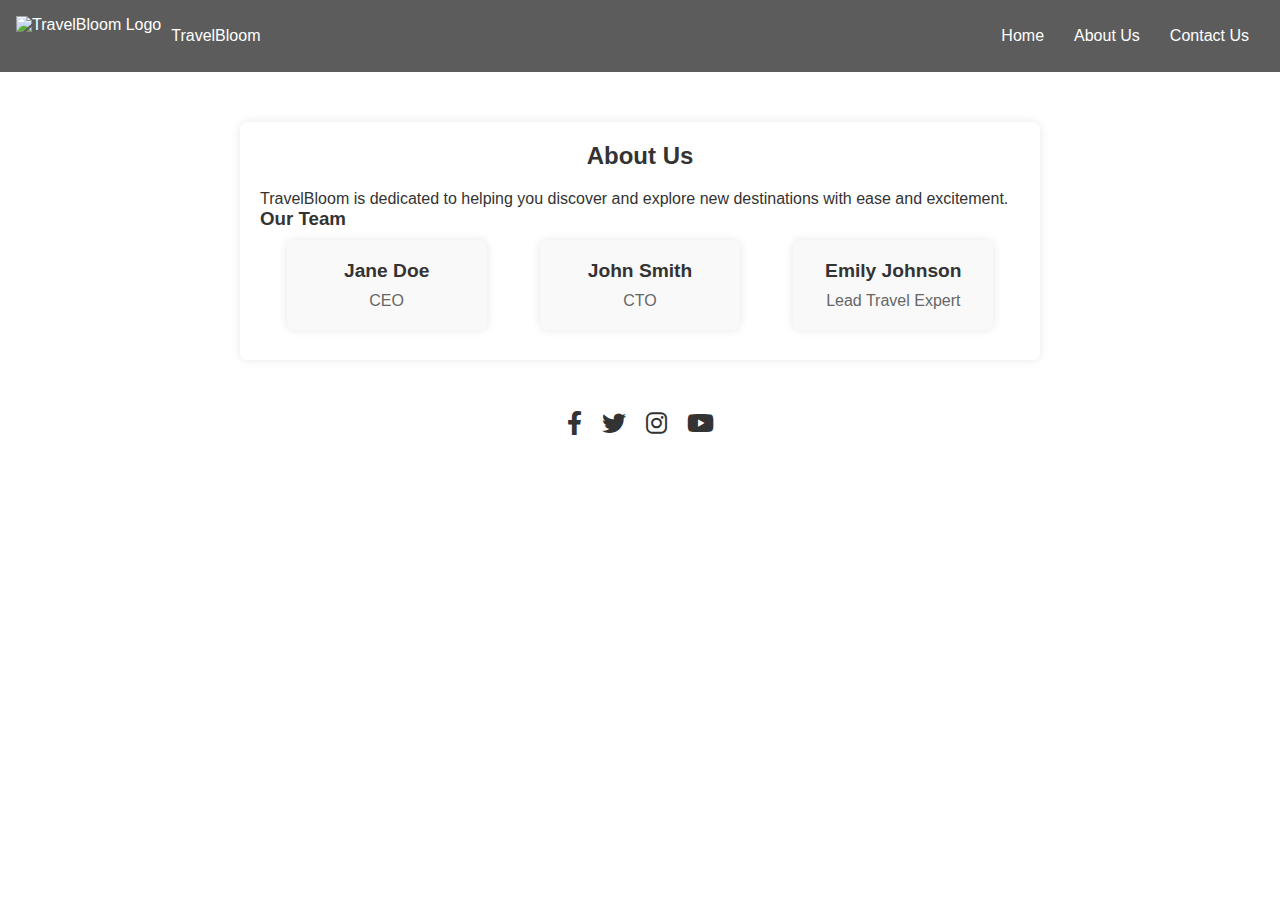
==== about.html @ ed2c1a4a "Add files via upload" ====
<!DOCTYPE html>
<html lang="en">

<head>
    <meta charset="UTF-8">
    <meta name="viewport" content="width=device-width, initial-scale=1.0">
    <title>About Us - TravelBloom</title>
    <link rel="stylesheet" href="./style.css">
    <link rel="stylesheet" href="https://cdnjs.cloudflare.com/ajax/libs/font-awesome/6.0.0-beta3/css/all.min.css">
</head>

<body>
    <!-- Navigation Bar -->
    <nav>
        <div class="logo"><img src="images/logo.png" alt="TravelBloom Logo"> TravelBloom</div>
        <ul class="nav-links">
            <li><a href="travel_recommendation.html">Home</a></li>
            <li><a href="about.html">About Us</a></li>
            <li><a href="contact.html">Contact Us</a></li>
        </ul>
    </nav>

    <section class="about-section">
        <h2>About Us</h2>
        <p>TravelBloom is dedicated to helping you discover and explore new destinations with ease and excitement.</p>
        <h3>Our Team</h3>
        <div class="team-members">
            <div class="team-card">
                <h4>Jane Doe</h4>
                <p>CEO</p>
            </div>
            <div class="team-card">
                <h4>John Smith</h4>
                <p>CTO</p>
            </div>
            <div class="team-card">
                <h4>Emily Johnson</h4>
                <p>Lead Travel Expert</p>
            </div>
        </div>
    </section>

       <!-- Social Media Links -->
       <div class="social-media">
        <a href="#" class="social-icon"><i class="fab fa-facebook-f"></i></a>
        <a href="#" class="social-icon"><i class="fab fa-twitter"></i></a>
        <a href="#" class="social-icon"><i class="fab fa-instagram"></i></a>
        <a href="#" class="social-icon"><i class="fab fa-youtube"></i></a>
    </div>

    <script src="./travel_recommendation.js"></script>
</body>

</html>
---- style.css ----
/* Reset some default browser styles */
* {
    margin: 0;
    padding: 0;
    box-sizing: border-box;
}

body {
    font-family: Arial, sans-serif;
    background: url('Images/background.jpg') no-repeat center center fixed;
    background-size: cover;
    color: #333;
}

nav {
    background-color: rgba(51, 51, 51, 0.8);
    color: white;
    padding: 1em;
    display: flex;
    justify-content: space-between;
    align-items: center;
}

nav .logo {
    display: flex;
    align-items: center;
}

nav .logo img {
    height: 40px;
    margin-right: 10px;
}

nav ul {
    list-style: none;
    display: flex;
}

nav ul li {
    margin: 0 15px;
}

nav ul li a {
    color: white;
    text-decoration: none;
    font-size: 1em;
}

nav ul li a:hover {
    text-decoration: underline;
}

.contact-section, .about-section, .home-section {
    max-width: 800px;
    margin: 50px auto;
    padding: 20px;
    background-color: rgba(255, 255, 255, 0.9);
    box-shadow: 0 0 10px rgba(0,0,0,0.1);
    border-radius: 8px;
}

.contact-section h2, .about-section h2, .home-section h2 {
    text-align: center;
    margin-bottom: 20px;
}

#contact-form, .about-content, .home-content {
    display: flex;
    flex-direction: column;
}

#contact-form input, #contact-form textarea {
    padding: 10px;
    margin-bottom: 15px;
    border: 1px solid #ddd;
    border-radius: 4px;
    font-size: 1em;
}

#contact-form button {
    padding: 10px;
    background-color: #333;
    color: white;
    border: none;
    border-radius: 4px;
    font-size: 1em;
    cursor: pointer;
}

#contact-form button:hover {
    background-color: #555;
}

.local-time {
    text-align: center;
    margin: 20px 0;
    font-size: 1.2em;
    font-weight: bold;
    color: #333;
}

.team-members {
    display: flex;
    justify-content: space-around;
    flex-wrap: wrap;
}

.team-card {
    background-color: #f9f9f9;
    padding: 20px;
    margin: 10px;
    border-radius: 8px;
    box-shadow: 0 0 10px rgba(0,0,0,0.1);
    width: 200px;
    text-align: center;
}

.team-card h4 {
    margin-bottom: 10px;
    font-size: 1.2em;
}

.team-card p {
    margin-bottom: 0;
    font-size: 1em;
    color: #666;
}

/* Search Bar Styles */
.search-bar {
    text-align: center;
    margin: 20px 0;
}

.search-bar input {
    padding: 10px;
    font-size: 1em;
    width: 200px;
}

.search-bar button {
    padding: 10px;
    font-size: 1em;
    margin-left: 5px;
    cursor: pointer;
}

/* Search Results Styles */
.results-section {
    max-width: 90%;
    margin: 20px auto;
    overflow: hidden;
}

.results-container {
    display: flex;
    overflow-x: auto;
    gap: 20px;
    padding: 10px;
}

.card {
    min-width: 250px;
    background-color: white;
    border-radius: 8px;
    box-shadow: 0 0 10px rgba(0,0,0,0.1);
    display: flex;
    flex-direction: column;
    overflow: hidden;
}

.card-img {
    width: 100%;
    height: 150px;
    object-fit: cover;
}

.card-content {
    padding: 15px;
    text-align: center;
}

.card-content h3 {
    font-size: 1.2em;
    margin-bottom: 10px;
}

.card-content p {
    font-size: 1em;
    color: #666;
}

/* Social Media Links */
.social-media {
    display: flex;
    justify-content: center;
    margin-top: 20px;
}

.social-media .social-icon {
    margin: 0 10px;
    font-size: 24px;
    color: #333;
    text-decoration: none;
}

.social-media .social-icon:hover {
    color: #555;
}

/* Explore Section */
.explore-section {
    text-align: center;
    color: white;
    padding: 100px 20px;
    background: rgba(0, 0, 0, 0.6); /* Semi-transparent background */
    border-radius: 10px;
    margin: 50px auto;
    max-width: 800px;
}

.explore-section h1 {
    font-size: 2.5em;
    margin-bottom: 20px;
    font-weight: bold;
}

.explore-section p {
    font-size: 1.2em;
    margin-bottom: 30px;
}

.book-now-btn {
    display: inline-block;
    padding: 15px 30px;
    font-size: 1.2em;
    color: white;
    background-color: #ff5733;
    text-decoration: none;
    border-radius: 5px;
    transition: background-color 0.3s;
}

.book-now-btn:hover {
    background-color: #ff2e00;
}
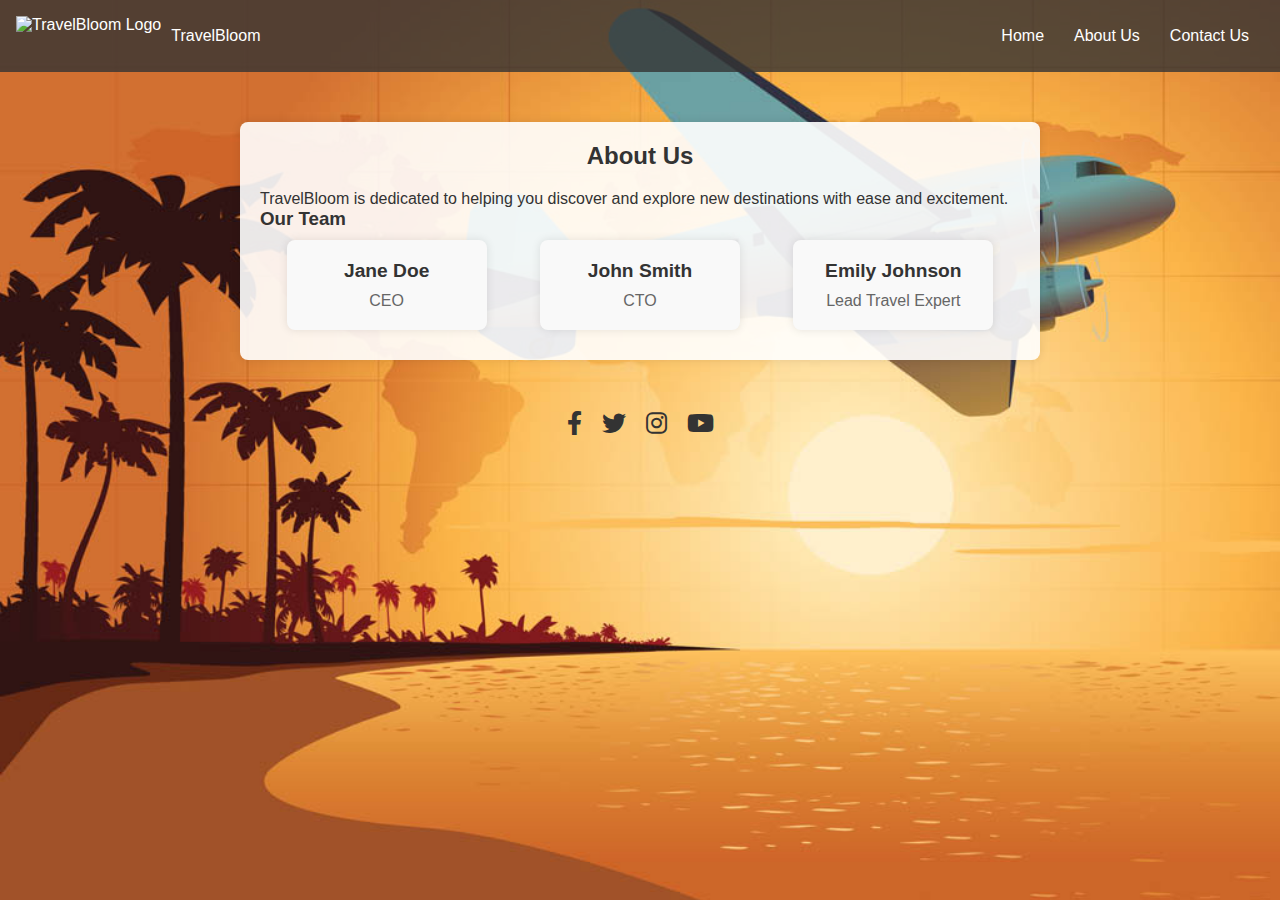
==== commit b0932259: "Add files via upload" ====
--- a/about.html
+++ b/about.html
@@ -14,7 +14,7 @@
     <nav>
         <div class="logo"><img src="images/logo.png" alt="TravelBloom Logo"> TravelBloom</div>
         <ul class="nav-links">
-            <li><a href="travel_recommendation.html">Home</a></li>
+            <li><a href="index.html">Home</a></li>
             <li><a href="about.html">About Us</a></li>
             <li><a href="contact.html">Contact Us</a></li>
         </ul>
